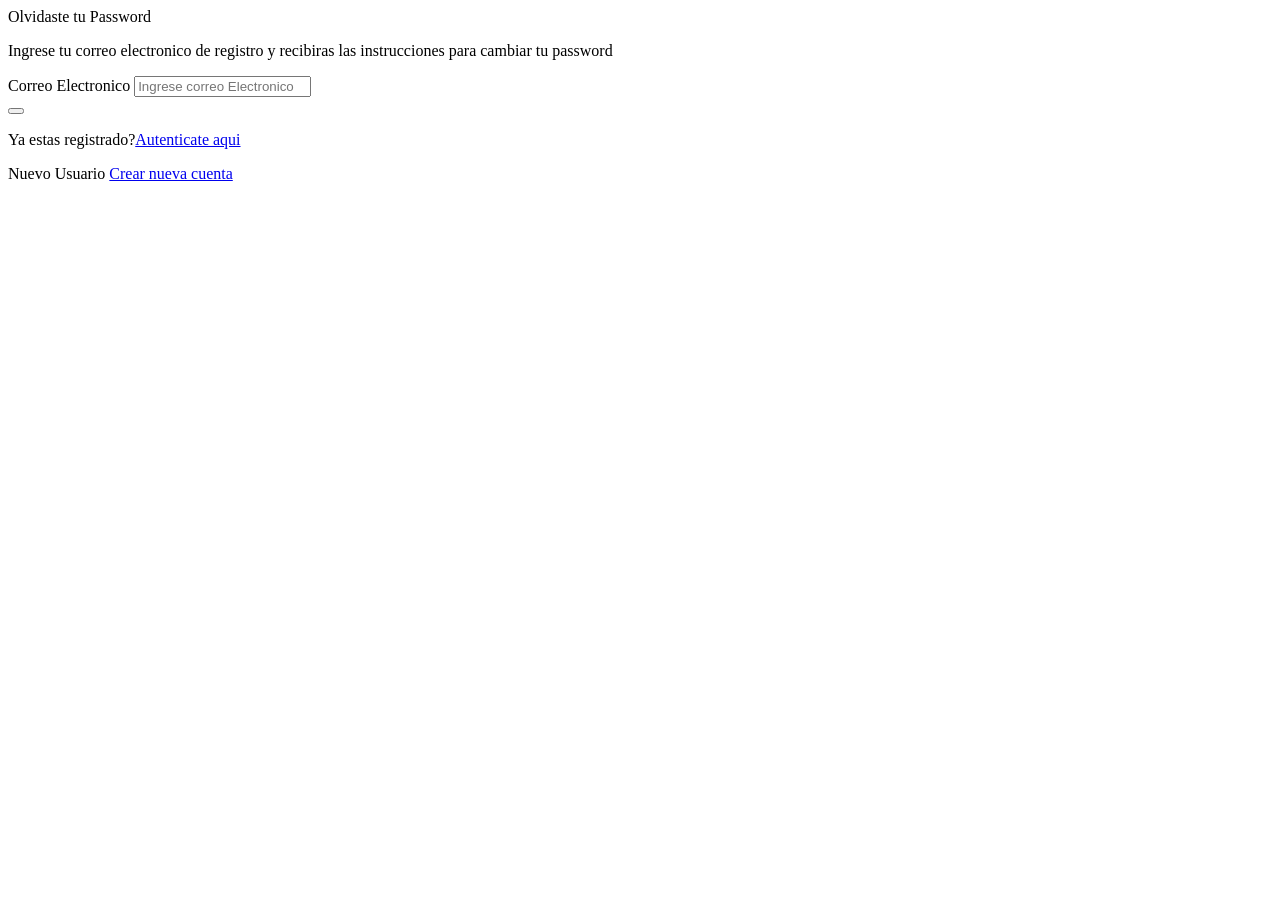
==== LoginDemoAplication/public_html/olvidePassword.html @ d4db704c "" ====
<!DOCTYPE html>
<!--
To change this license header, choose License Headers in Project Properties.
To change this template file, choose Tools | Templates
and open the template in the editor.
-->
<html>
    <head>
        <title>Olvide Password</title>
        <meta charset="UTF-8">
        <meta name="viewport" content="width=device-width, initial-scale=1.0">
        <link href="css/olvidePassword.css" rel="stylesheet" type="text/css"/>

    </head>
    <body>
        <div class="form">
            <div class="logo">Olvidaste tu Password</div>
            <div class="login-form-1">
                <form id="forgot-password-form" class="text-letf">
                    <div class="form-group">
                        <p>Ingrese tu correo electronico de registro y recibiras las instrucciones para cambiar tu password  </p>

                    </div>
                    <div class="login-form-main-message"></div>
                    <div class="main-login-form">
                        <div class="login-group">
                            <label for="fp_email" class="sr-only">Correo Electronico</label>
                            <input type="email" class="form-control" id="fp_email" name="fp_email" placeholder="Ingrese correo Electronico">
                        </div>
                    </div>
                    <button type="submit" class="login-button" id="envioCorreo"><i class="fa fa-chevrom-right"></i></button>
            </div>
            <div class="etc-login-form">
                <p>Ya estas registrado?<a href="index.html">Autenticate aqui</a></p>
                <p>Nuevo Usuario <a href="registro.html">Crear nueva cuenta</a></p>
            </div>
        </form>

    </div>
</div>

</body>
</html>
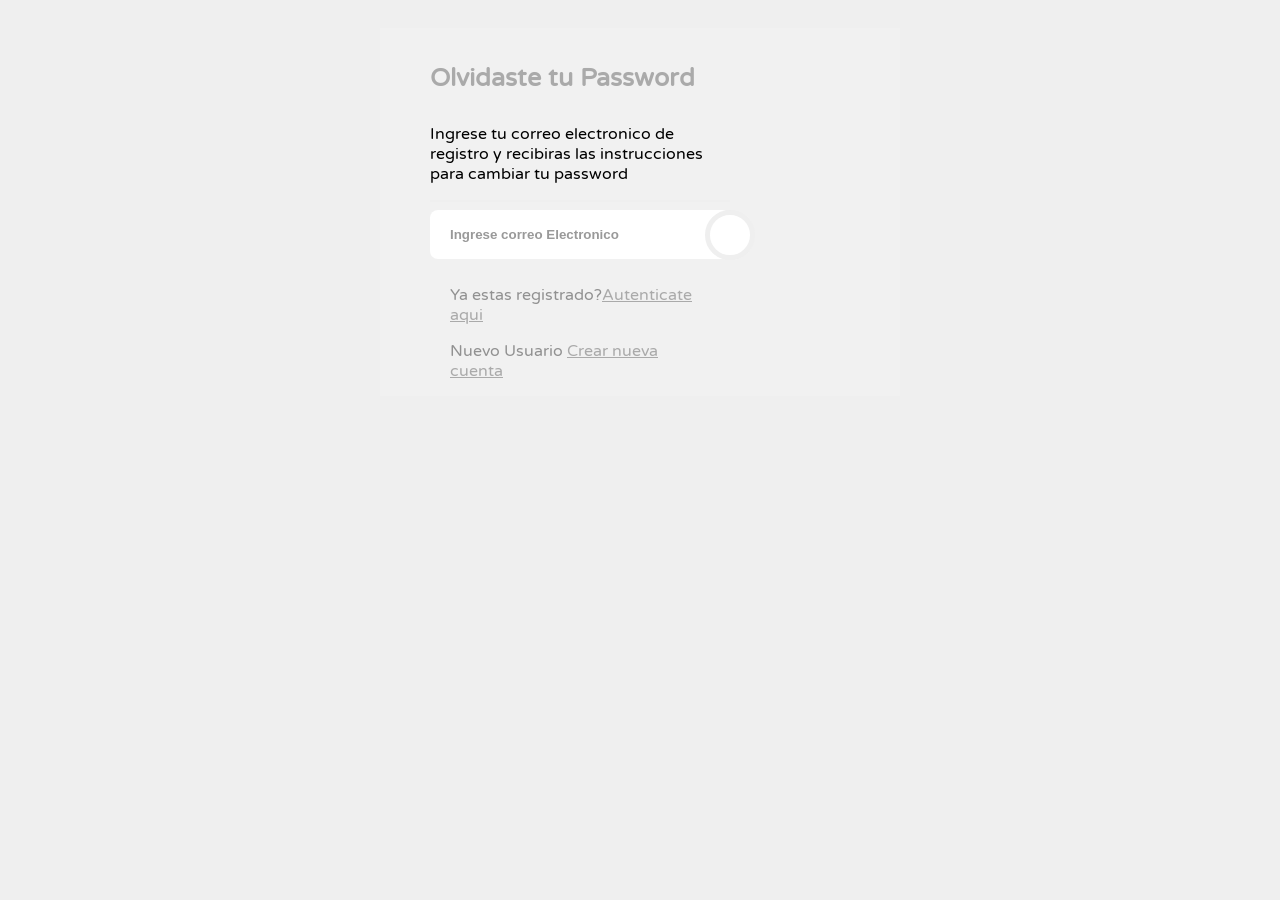
==== commit aba97296: "Login" ====
--- a/LoginDemoAplication/public_html/olvidePassword.html
+++ b/LoginDemoAplication/public_html/olvidePassword.html
@@ -9,9 +9,13 @@
         <title>Olvide Password</title>
         <meta charset="UTF-8">
         <meta name="viewport" content="width=device-width, initial-scale=1.0">
+        <script src="http://ajax.googleapis.com/ajax/libs/jquery/1.11.1/jquery.min.js"></script>
+        <link rel="stylesheet" href="//maxcdn.bootstrapcdn.com/font-awesome/4.3.0/css/font-awesome.min.css">
         <link href="css/olvidePassword.css" rel="stylesheet" type="text/css"/>
-
+        <link href='http://fonts.googleapis.com/css?family=Varela+Round' rel="stylesheet" type="text/css">
+        <script src="jscripts/olvidePassword.js" type="text/javascript"></script>
     </head>
+    
     <body>
         <div class="form">
             <div class="logo">Olvidaste tu Password</div>
@@ -24,8 +28,9 @@
                     <div class="login-form-main-message"></div>
                     <div class="main-login-form">
                         <div class="login-group">
+                            <div class="form-group">
                             <label for="fp_email" class="sr-only">Correo Electronico</label>
-                            <input type="email" class="form-control" id="fp_email" name="fp_email" placeholder="Ingrese correo Electronico">
+                            <input type="text" class="form-control" id="fp_email" name="fp_email" placeholder="Ingrese correo Electronico">
                         </div>
                     </div>
                     <button type="submit" class="login-button" id="envioCorreo"><i class="fa fa-chevrom-right"></i></button>
--- a/LoginDemoAplication/public_html/css/olvidePassword.css
+++ b/LoginDemoAplication/public_html/css/olvidePassword.css
@@ -0,0 +1,281 @@
+/*
+To change this license header, choose License Headers in Project Properties.
+To change this template file, choose Tools | Templates
+and open the template in the editor.
+*/
+/* 
+    Created on : 23/11/2019, 05:58:00 AM
+    Author     : Christian
+*/
+
+html,
+body {
+  background: #efefef;
+  padding: 10px;
+  font-family: 'Varela Round';
+}
+/*=== 2. Anchor Link ===*/
+a {
+  color: #aaaaaa;
+  transition: all ease-in-out 200ms;
+}
+a:hover {
+  color: #333333;
+  text-decoration: none;
+}
+/*=== 3. Text Outside the Box ===*/
+.etc-login-form {
+  color: #919191;
+  padding: 10px 20px;
+}
+.etc-login-form p {
+  margin-bottom: 5px;
+}
+/*=== 4. Main Form ===*/
+.login-form-1 {
+  max-width: 300px;
+  border-radius: 5px;
+  display: inline-block;
+}
+.main-login-form {
+  position: relative;
+}
+.login-form-1 .form-control {
+  border: 0;
+  box-shadow: 0 0 0;
+  border-radius: 0;
+  background: transparent;
+  color: #555555;
+  padding: 7px 0;
+  font-weight: bold;
+  height:auto;
+}
+.login-form-1 .form-control::-webkit-input-placeholder {
+  color: #999999;
+}
+.login-form-1 .form-control:-moz-placeholder,
+.login-form-1 .form-control::-moz-placeholder,
+.login-form-1 .form-control:-ms-input-placeholder {
+  color: #999999;
+}
+.login-form-1 .form-group {
+  margin-bottom: 0;
+  border-bottom: 2px solid #efefef;
+  padding-right: 20px;
+  position: relative;
+}
+.login-form-1 .form-group:last-child {
+  border-bottom: 0;
+}
+.login-group {
+  background: #ffffff;
+  color: #999999;
+  border-radius: 8px;
+  padding: 10px 20px;
+}
+.login-group-checkbox {
+  padding: 5px 0;
+}
+/*=== 5. Login Button ===*/
+.login-form-1 .login-button {
+  position: absolute;
+  right: -25px;
+  top: 50%;
+  background: #ffffff;
+  color: #999999;
+  padding: 11px 0;
+  width: 50px;
+  height: 50px;
+  margin-top: -25px;
+  border: 5px solid #efefef;
+  border-radius: 50%;
+  transition: all ease-in-out 500ms;
+}
+.login-form-1 .login-button:hover {
+  color: #555555;
+  transform: rotate(450deg);
+}
+.login-form-1 .login-button.clicked {
+  color: #555555;
+}
+.login-form-1 .login-button.clicked:hover {
+  transform: none;
+}
+.login-form-1 .login-button.clicked.success {
+  color: #2ecc71;
+}
+.login-form-1 .login-button.clicked.error {
+  color: #e74c3c;
+}
+/*=== 6. Form Invalid ===*/
+label.form-invalid {
+  position: absolute;
+  top: 0;
+  right: 0;
+  z-index: 5;
+  display: block;
+  margin-top: -25px;
+  padding: 7px 9px;
+  background: #777777;
+  color: #ffffff;
+  border-radius: 5px;
+  font-weight: bold;
+  font-size: 11px;
+}
+label.form-invalid:after {
+  top: 100%;
+  right: 10px;
+  border: solid transparent;
+  content: " ";
+  height: 0;
+  width: 0;
+  position: absolute;
+  pointer-events: none;
+  border-color: transparent;
+  border-top-color: #777777;
+  border-width: 6px;
+}
+/*=== 7. Form - Main Message ===*/
+.login-form-main-message {
+  background: #ffffff;
+  color: #999999;
+  border-left: 3px solid transparent;
+  border-radius: 3px;
+  margin-bottom: 8px;
+  font-weight: bold;
+  height: 0;
+  padding: 0 20px 0 17px;
+  opacity: 0;
+  transition: all ease-in-out 200ms;
+}
+.login-form-main-message.show {
+  height: auto;
+  opacity: 1;
+  padding: 10px 20px 10px 17px;
+}
+.login-form-main-message.success {
+  border-left-color: #2ecc71;
+}
+.login-form-main-message.error {
+  border-left-color: #e74c3c;
+}
+/*=== 8. Custom Checkbox & Radio ===*/
+/* Base for label styling */
+[type="checkbox"]:not(:checked),
+[type="checkbox"]:checked,
+[type="radio"]:not(:checked),
+[type="radio"]:checked {
+  position: absolute;
+  left: -9999px;
+}
+[type="checkbox"]:not(:checked) + label,
+[type="checkbox"]:checked + label,
+[type="radio"]:not(:checked) + label,
+[type="radio"]:checked + label {
+  position: relative;
+  padding-left: 25px;
+  padding-top: 1px;
+  cursor: pointer;
+}
+/* checkbox aspect */
+[type="checkbox"]:not(:checked) + label:before,
+[type="checkbox"]:checked + label:before,
+[type="radio"]:not(:checked) + label:before,
+[type="radio"]:checked + label:before {
+  content: '';
+  position: absolute;
+  left: 0;
+  top: 2px;
+  width: 17px;
+  height: 17px;
+  border: 0px solid #aaa;
+  background: #f0f0f0;
+  border-radius: 3px;
+  box-shadow: inset 0 1px 3px rgba(0, 0, 0, 0.3);
+}
+/* checked mark aspect */
+[type="checkbox"]:not(:checked) + label:after,
+[type="checkbox"]:checked + label:after,
+[type="radio"]:not(:checked) + label:after,
+[type="radio"]:checked + label:after {
+  position: absolute;
+  color: #555555;
+  transition: all .2s;
+}
+/* checked mark aspect changes */
+[type="checkbox"]:not(:checked) + label:after,
+[type="radio"]:not(:checked) + label:after {
+  opacity: 0;
+  transform: scale(0);
+}
+[type="checkbox"]:checked + label:after,
+[type="radio"]:checked + label:after {
+  opacity: 1;
+  transform: scale(1);
+}
+/* disabled checkbox */
+[type="checkbox"]:disabled:not(:checked) + label:before,
+[type="checkbox"]:disabled:checked + label:before,
+[type="radio"]:disabled:not(:checked) + label:before,
+[type="radio"]:disabled:checked + label:before {
+  box-shadow: none;
+  border-color: #8c8c8c;
+  background-color: #878787;
+}
+[type="checkbox"]:disabled:checked + label:after,
+[type="radio"]:disabled:checked + label:after {
+  color: #555555;
+}
+[type="checkbox"]:disabled + label,
+[type="radio"]:disabled + label {
+  color: #8c8c8c;
+}
+/* accessibility */
+[type="checkbox"]:checked:focus + label:before,
+[type="checkbox"]:not(:checked):focus + label:before,
+[type="checkbox"]:checked:focus + label:before,
+[type="checkbox"]:not(:checked):focus + label:before {
+  border: 1px dotted #f6f6f6;
+}
+/* hover style just for information */
+label:hover:before {
+  border: 1px solid #f6f6f6 !important;
+}
+/*=== Customization ===*/
+/* radio aspect */
+[type="checkbox"]:not(:checked) + label:before,
+[type="checkbox"]:checked + label:before {
+  border-radius: 3px;
+}
+[type="radio"]:not(:checked) + label:before,
+[type="radio"]:checked + label:before {
+  border-radius: 35px;
+}
+/* selected mark aspect */
+[type="checkbox"]:not(:checked) + label:after,
+[type="checkbox"]:checked + label:after {
+  content: '✔';
+  top: 0;
+  left: 2px;
+  font-size: 14px;
+}
+[type="radio"]:not(:checked) + label:after,
+[type="radio"]:checked + label:after {
+  content: '\2022';
+  top: 0;
+  left: 3px;
+  font-size: 30px;
+  line-height: 25px;
+}
+/*=== 9. Misc ===*/
+.logo {
+  padding: 15px 0;
+  font-size: 25px;
+  color: #aaaaaa;
+  font-weight: bold;
+}
+.form{
+
+    background:#f1f1f1; width:470px; margin:0 auto; padding-left:50px; padding-top:20px;
+
+}
